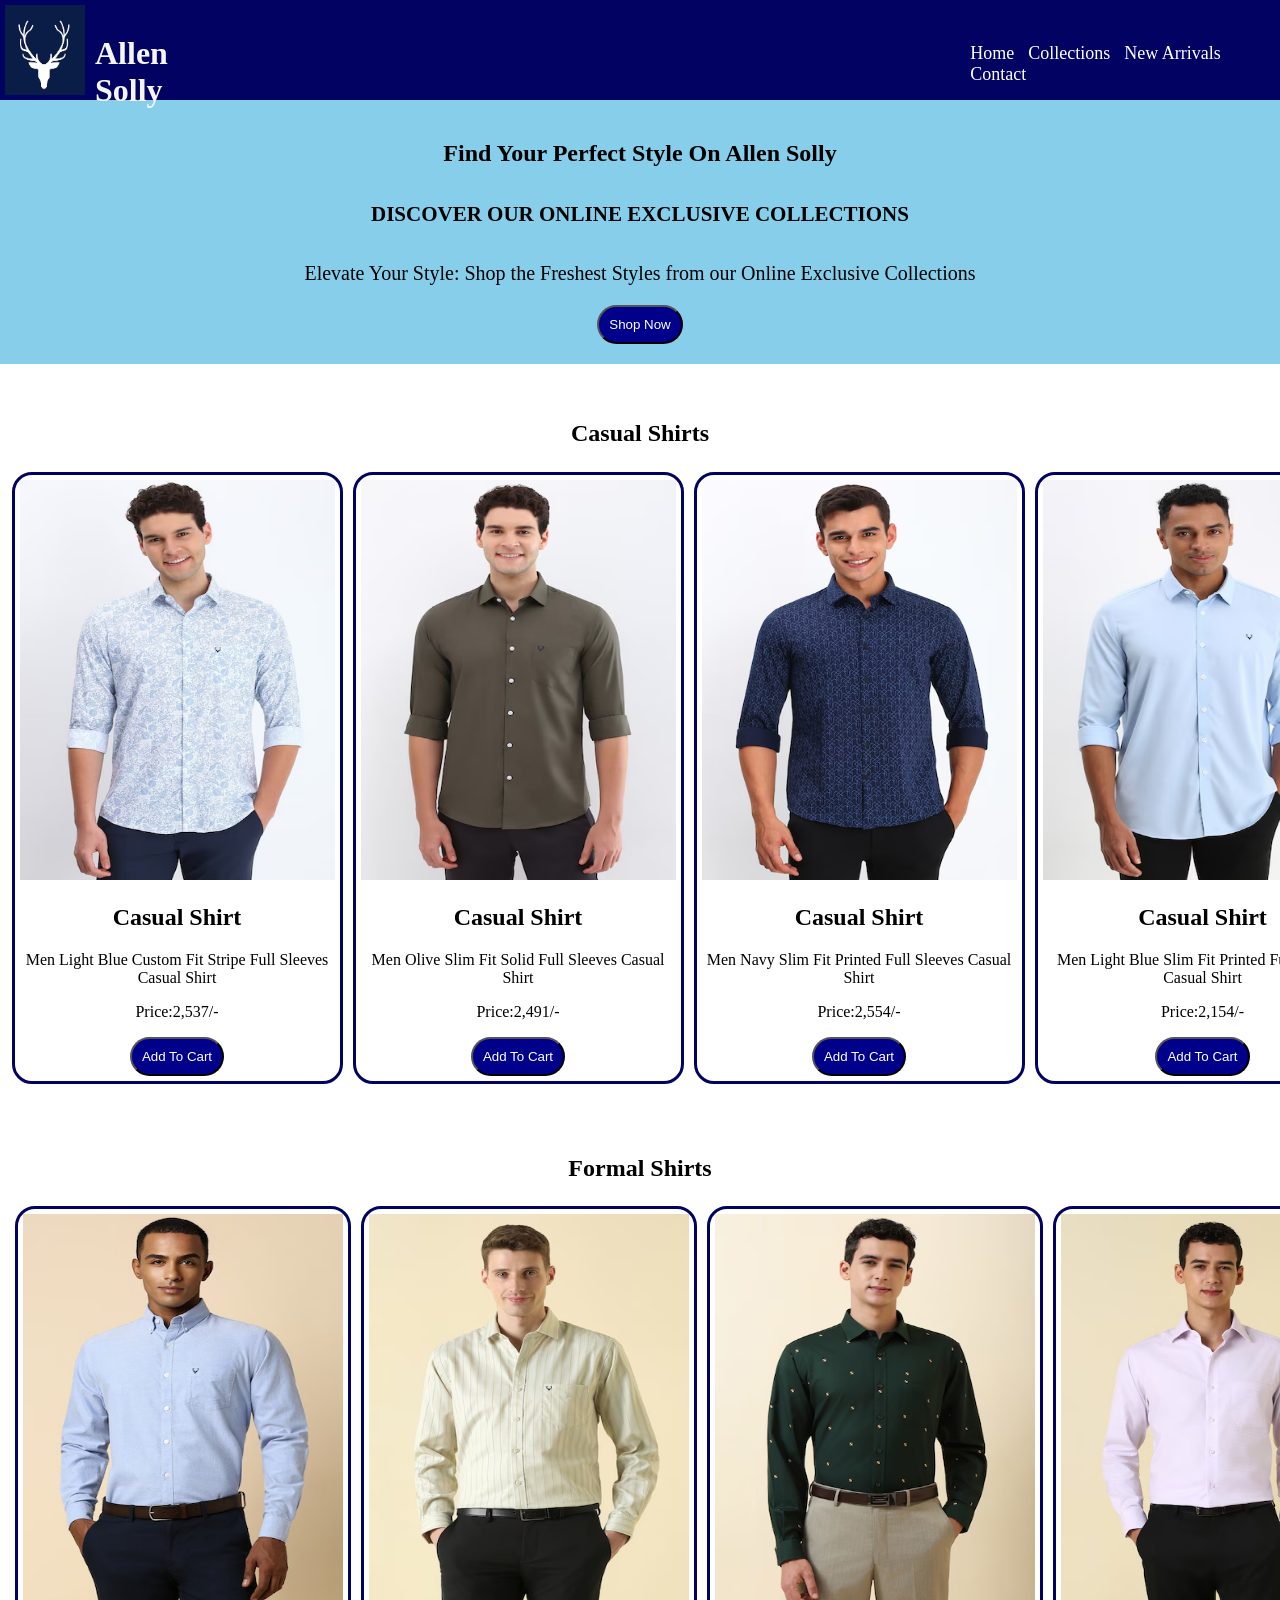
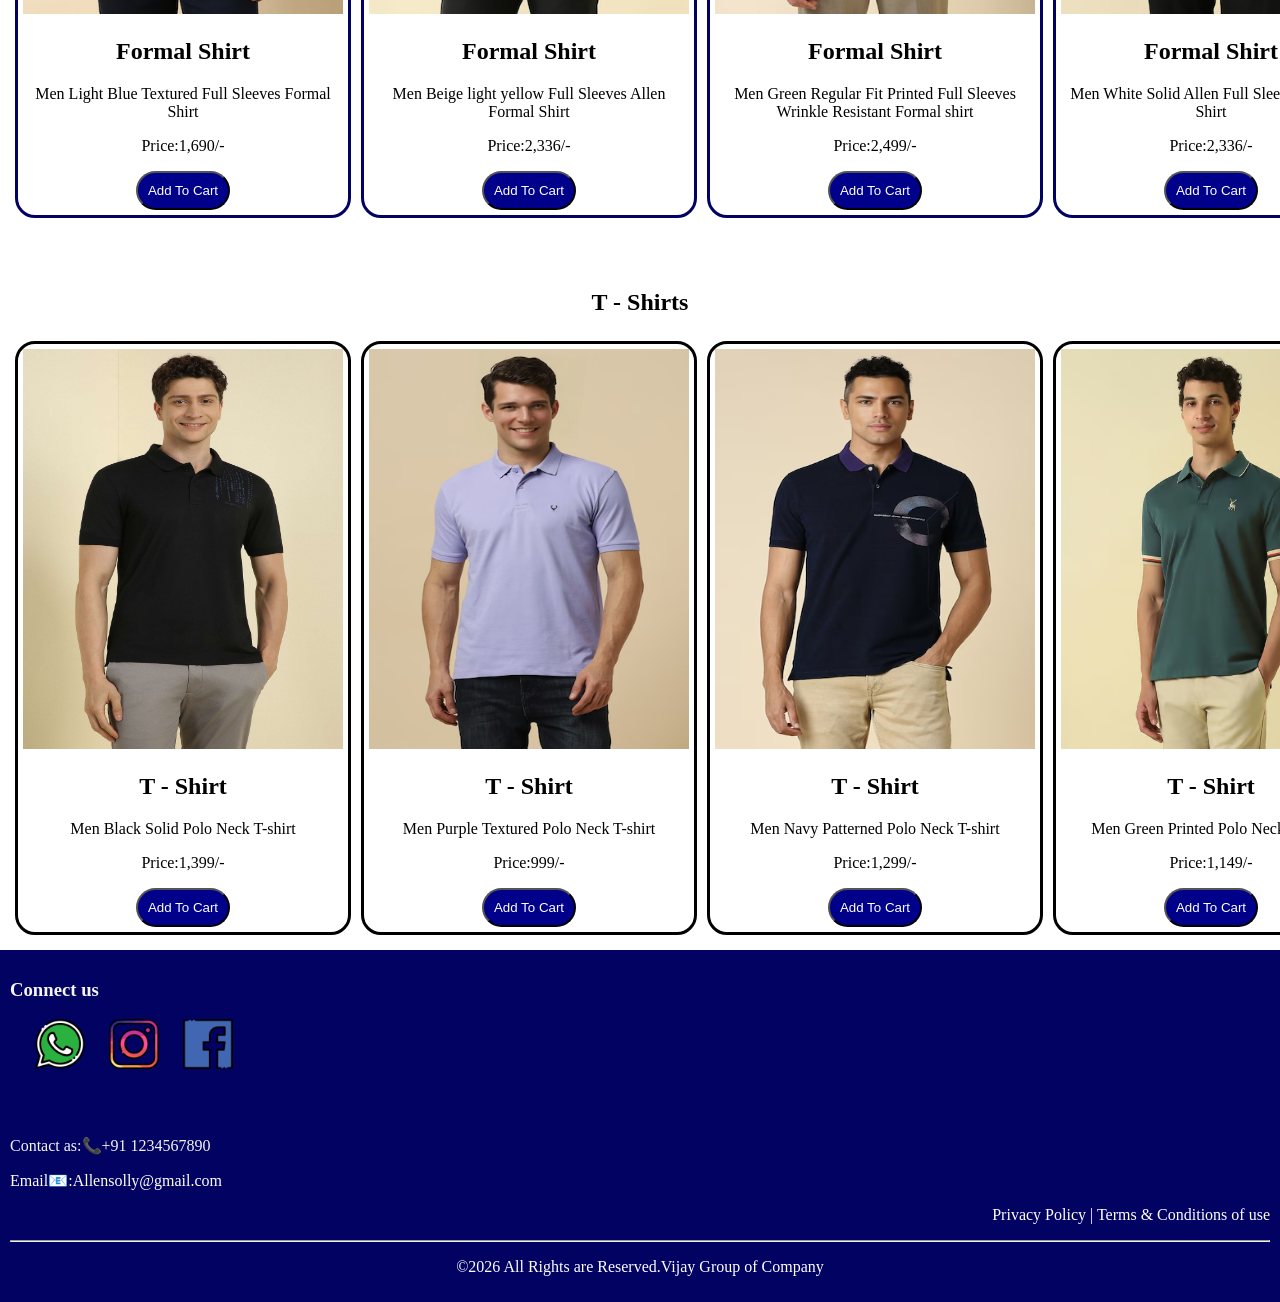
==== index.html @ 27f179df "first commit alle solly vr6" ====
<!DOCTYPE html>
<html lang="en">
<head>
    <meta charset="UTF-8">
    <meta name="viewport" content="width=device-width, initial-scale=1.0">
    <title>Allen Solly</title>
    <link rel="stylesheet" href="style.css">
</head>
<body>
    <div>
    <header>
        <img src="./images (1).png" alt="Allen solly logo" class="logo"><h1 style="color: whitesmoke;">Allen Solly</h1>
        <ul>
            <li>Home</li>
            <li>Collections</li>
            <li>New Arrivals</li>
            <li>Contact</li>
        </ul>
   </header>

   <div class="para1">
     <h2>Find Your Perfect Style On Allen Solly</h2>
     <h5 style="font-size:21px;">DISCOVER OUR ONLINE EXCLUSIVE COLLECTIONS</h5>
     <p style="font-size: 20px;">Elevate Your Style: Shop the Freshest Styles from our Online Exclusive Collections</p>
    <button class="but1">Shop Now</button>
   </div><br><br>

   <h2 style="text-align: center;">Casual Shirts</h2>

<div id="Product1">

    <div class="pro1" style="margin-left:3%;">
        <img src="./fs1 as.avif" alt="AS Shirt1" height="400px" width="315px";>
        <h2>Casual Shirt</h2>
        <p>Men Light Blue Custom Fit Stripe Full Sleeves Casual Shirt</p>
        <p>Price:2,537/-</p>
      <button class="but1"><a href="img ht/img1.html" target="_blank">Add To Cart</a></button>
    </div>

   <div class="pro1">
        <img src="./fs2 as.avif" alt="AS Shirt2" height="400px" width="315px">
        <h2>Casual Shirt</h2>
        <p>Men Olive Slim Fit Solid Full Sleeves Casual Shirt</p>
        <p>Price:2,491/-</p>
       <button class="but1"><a href="img ht/img fs2.html" target="_blank">Add To Cart</a></button>
   </div>

   <div class="pro1">
        <img src="./fs3 as.avif" alt="AS Shirt3" height="400px" width="315px">
        <h2>Casual Shirt</h2>
        <p>Men Navy Slim Fit Printed Full Sleeves Casual Shirt</p>
        <p>Price:2,554/-</p>
    <button class="but1"><a href="img ht/img fs3.html" target="_blank">Add To Cart</a></button>
    </div>

    <div class="pro1">
        <img src="./fs4 as.avif" alt="AS Shirt4" height="400px" width="320px">
        <h2>Casual Shirt</h2>
        <p>Men Light Blue Slim Fit Printed Full Sleeves Casual Shirt</p>
        <p>Price:2,154/-</p>
      <button class="but1"><a href="img ht/img  fs4.html" target="_blank">Add To Cart</a></button>
    </div>
</div><br><br>

<h2 style="text-align: center;">Formal Shirts</h2>

<div id="Product2">
    <div class="pro2">
        <img src="./cs1 as.avif" alt="Formal Shirt1" height="400px" width="320px">
        <h2>Formal Shirt</h2>
        <p>Men Light Blue Textured Full Sleeves Formal Shirt</p>
        <p>Price:1,690/-</p>
    <button class="but2"><a href="img ht/img cs1.html" target="_blank">Add To Cart</a></button>
    </div>

    <div class="pro2">
        <img src="./cs2 as.avif" alt="Formal shirt2" height="400px" width="320px">
        <h2>Formal Shirt</h2>
        <p>Men Beige light yellow Full Sleeves Allen  Formal Shirt</p>
        <p>Price:2,336/-</p>
       <button class="but2"><a href="img ht/img cs2.html" target="_blank">Add To Cart</a></button>
    </div>

    <div class="pro2">
        <img src="./cs3 as.avif" alt="Formal Shirt3" height="400px" width="320px">
        <h2>Formal Shirt</h2>
        <p>Men Green Regular Fit Printed Full Sleeves Wrinkle Resistant Formal shirt</p>
        <p>Price:2,499/-</p>
       <button class="but2"><a href="img ht/img cs3.html" target="_blank">Add To Cart</a></button>
    </div>

   <div class="pro2">
        <img src="../cs4 as.avif" alt="Formal Shirt4" height="400px" width="300px">
        <h2>Formal Shirt</h2>
        <p>Men White Solid Allen Full Sleeves Formal Shirt</p>
        <p>Price:2,336/-</p>
       <button class="but2"><a href="img ht/img cs4.html" target="_blank">Add To Cart</a></button>
    </div>
</div><br><br>

<h2 style="text-align: center;">T - Shirts</h2>

 
<div id="Product3">
     <div class="pro3">
            <img src="./ts 1.jpg" alt="" height="400px" width="320px">
            <h2>T - Shirt</h2>
            <p>Men Black Solid Polo Neck T-shirt</p>
            <p>Price:1,399/-</p>
           <button class="but3"><a href="img ht/img ts1.html" target="_blank">Add To Cart</a></button>
    </div>

    <div class="pro3">
            <img src="./t shirt2.avif" alt="" height="400px" width="320px">
            <h2>T - Shirt</h2>
            <p>Men Purple Textured Polo Neck T-shirt</p>
            <p>Price:999/-</p>
           <button class="but3"><a href="img ht/img ts2.html" target="_blank">Add To Cart</a></button>
    </div>

    <div class="pro3">
            <img src="./t shirt3.avif" alt="" height="400px" width="320px">
            <h2>T - Shirt</h2>
            <p>Men Navy Patterned Polo Neck T-shirt</p>
            <p>Price:1,299/-</p>
           <button class="but3"><a href="img ht/img ts3.html" target="_blank">Add To Cart</a></button>
    </div>

    <div class="pro3">
            <img src="./t shirt4.avif" alt="" height="400px" width="300px">
            <h2>T - Shirt</h2>
            <p>Men Green Printed Polo Neck T-shirt</p>
            <p>Price:1,149/-</p>
           <button class="but3"><a href="img ht/img ts4.html" target="_blank">Add To Cart</a></button>
    </div>
</div>
<footer>
        <h3 style="color: whitesmoke;">Connect us</h3>

    <div class="imgf1">
   <a href="https://web.whatsapp.com/"><img src="./whatsapp_1383269.png" height="50px" width="50px" style="margin-left:25px; cursor:progress;"></a>
   <a href="https://www.instagram.com/"><img src="./instagram_408707.png" height="50px" width="50px" style="margin-left:20px;cursor:progress;"></a>
   <a href="https://www.facebook.com/"><img src="./facebook_1383259.png" height="50px" width="50px" style="margin-left:20px;cursor:progress;"></a>
    </div>
  
  <p style="text-align: left; margin-top: 5%;color: whitesmoke;">Contact as:📞+91 1234567890</p>
  <p style="text-align: left;color: white;">Email📧:Allensolly@gmail.com</p>
  <p style="text-align: right; color:white">Privacy Policy | Terms & Conditions of use</p>
  <hr>
   <p style="text-align: center;color: white;cursor: pointer;">©️2026 All Rights are Reserved.Vijay Group of Company</p>
  
</footer>
    </div>


<!-- <script src="../script.js"></script> -->
   
    
</body>
</html>
---- style.css ----
body{
    padding: 0;
    margin:0;
}
.logo{
    width:80px;
}
header{
    background-color:rgb(2,2,99);
    height:90px;
    padding: 5px;
    display: flex;

}
h1{
    margin-top:30px;
    margin-left: 10px;
}
ul{
    margin-top:3%;
    margin-left:55%;
    list-style-type: none;
    color:white;
}
li{
    display: inline;
    padding-right: 10px;
    font-family: 'Times New Roman', Times, serif;
    font-size:large;
    cursor: pointer;
}
.para1{
    text-align: center;
    background-color: skyblue;
    padding: 20px;
}
a{
    text-decoration: none;
    color:white;
}
a:hover{
    color:rgb(2, 2, 99);
    cursor:progress;
}
#Product1{
    margin: 10px;
    width: 50px;
    display: flex;
    justify-content: space-around;
}
.pro1{
    text-align: center;
    padding:5px;
    margin:5px;
    border: 3px solid;
    border-radius: 20px;
    cursor:zoom-in;
    border-color: rgb(2, 2, 99);
}
.pro1:hover{
    box-shadow: 4px 4px 4px  skyblue;

}
.but1 {
     background-color:darkblue;
     color:white;
     border-radius:20px;
     padding: 10px;
     /* border-color:white; */
     cursor:progress;
}

.but1:hover {
    color:darkblue ;
    background-color: white;
    box-shadow: 5px 5px 5px rgb(2, 2, 99);
}

#Product2{
    width:50px;
    margin:10px;
    display: flex;
    justify-content: space-around;
}

.pro2{
    text-align: center;
    padding: 5px;
    margin: 5px;
    border:3px solid;
    border-color: rgb(2, 2, 99);
    border-radius: 20px;
    cursor:zoom-in;
}
.pro2:hover{
   box-shadow: 4px 4px 4px skyblue;
}
.but2{
    background-color:darkblue;
    color: white;
    border-radius:20px;
    padding: 10px;
    /* border-color:white; */
    cursor:progress;
}
.but2:hover{
    color:darkblue;
    background-color: whitesmoke;
    box-shadow: 5px 5px 5px rgb(2, 2, 99);

}
#Product3{
    width: 50px;
    margin: 10px;
    display: flex;
    justify-content: space-around;
}
.pro3{
    padding: 5px;
    margin:5px;
    text-align: center;
    border: 3px solid;
    border-radius: 20px;
    border-color:rgb (2,2,99);
    cursor:zoom-in;
}
.pro3:hover{
    box-shadow: 4px 4px 4px skyblue;
}
.but3{
    background: darkblue;
    color: white;
    padding: 10px;
    border-radius: 20px;
    /* border-color: whitesmoke; */
    cursor:progress;

}
.but3:hover{
    box-shadow: 5px 5px 5px rgb(2, 2, 99);
    color:darkblue;
    background-color: whitesmoke;
}
footer{
   background-color: rgb(2,2,99);
   padding: 10px;
}
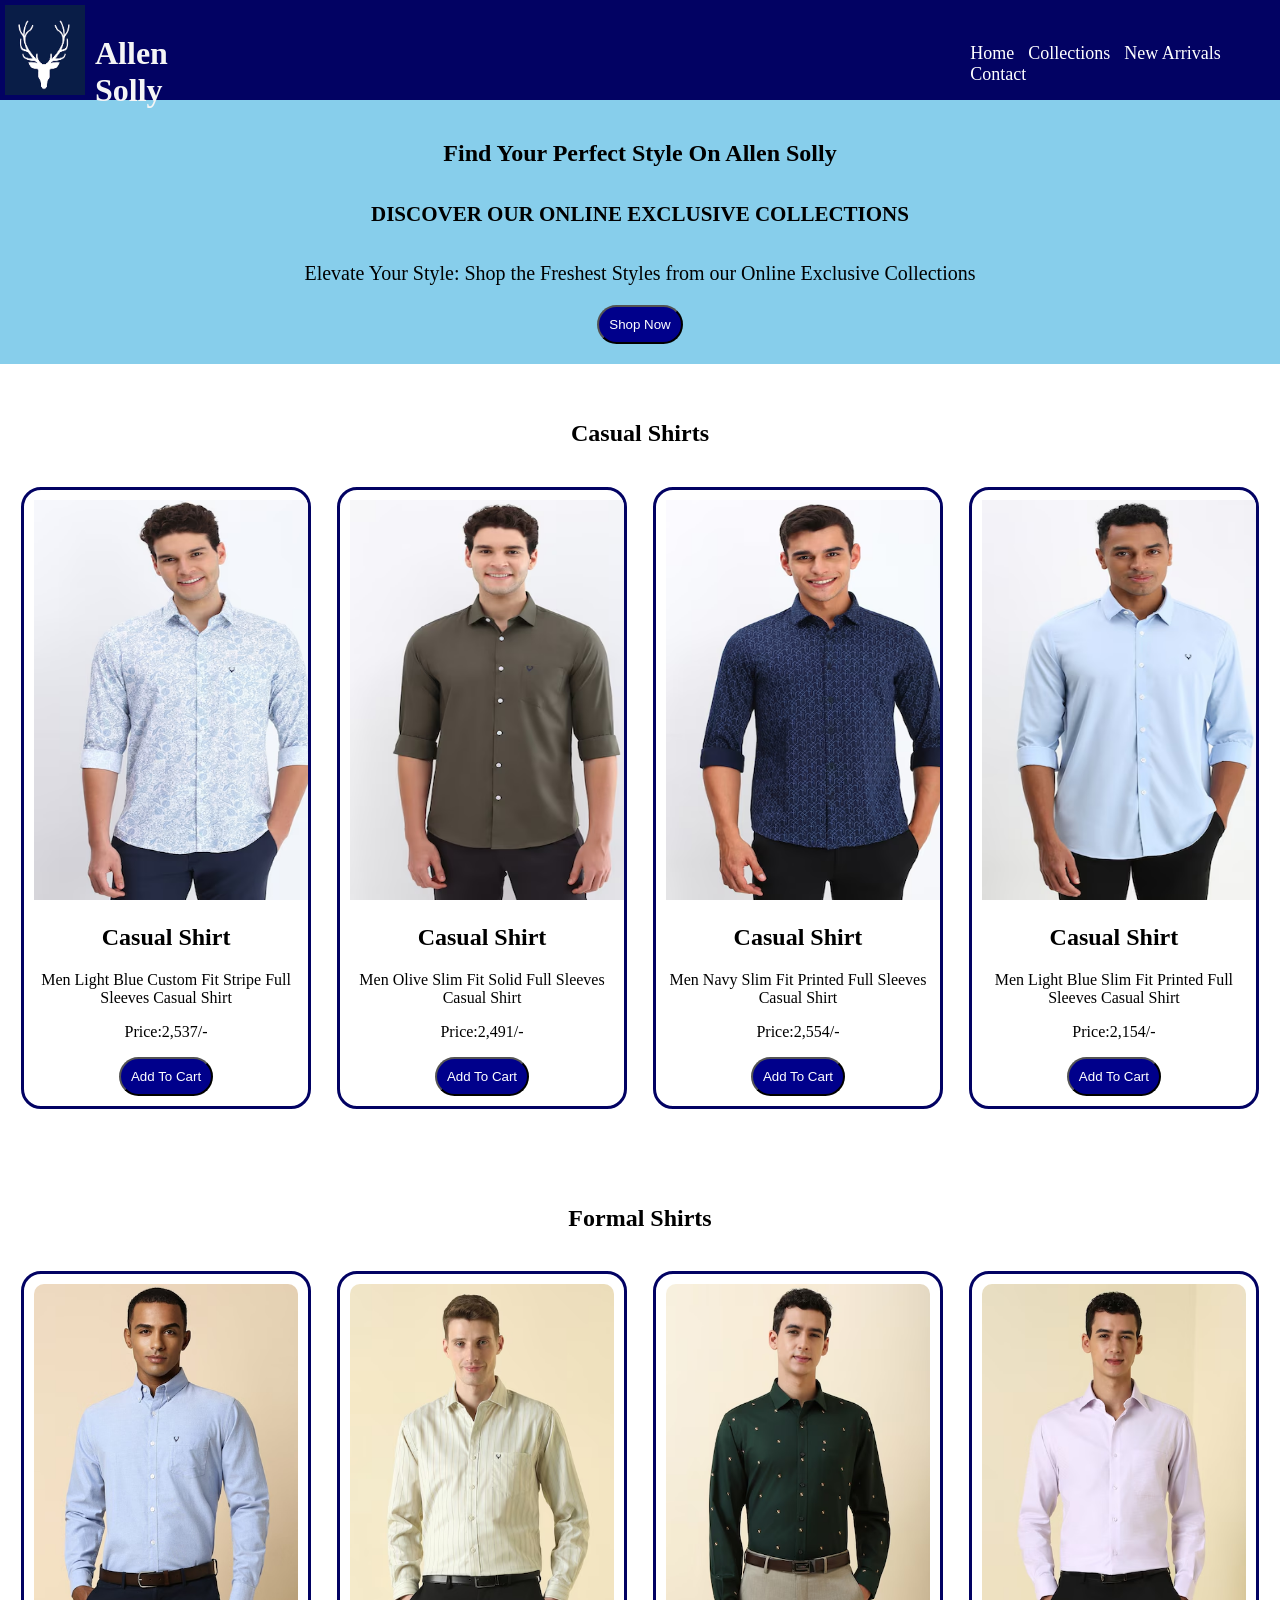
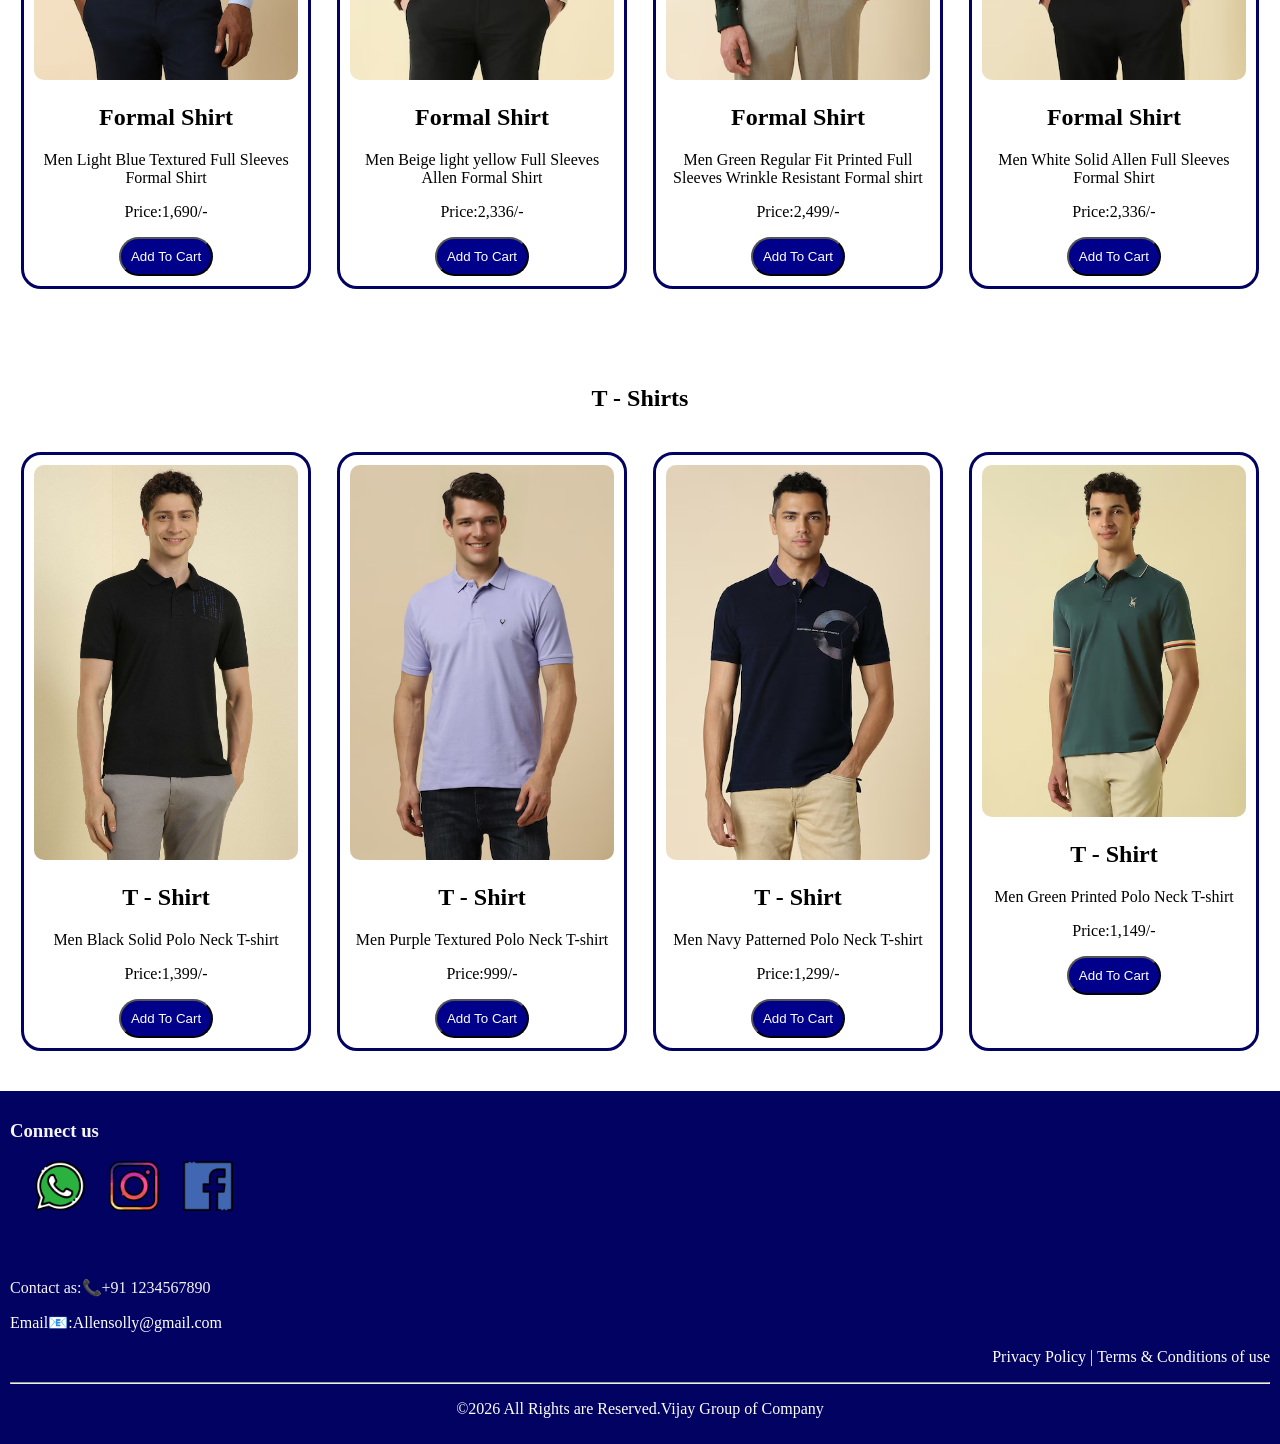
==== commit 1492f0cd: "Image alignment 2 browser" ====
--- a/index.html
+++ b/index.html
@@ -29,7 +29,7 @@
 
 <div id="Product1">
 
-    <div class="pro1" style="margin-left:3%;">
+    <div class="pro1">
         <img src="./fs1 as.avif" alt="AS Shirt1" height="400px" width="315px";>
         <h2>Casual Shirt</h2>
         <p>Men Light Blue Custom Fit Stripe Full Sleeves Casual Shirt</p>
--- a/style.css
+++ b/style.css
@@ -1,6 +1,7 @@
 body{
     padding: 0;
     margin:0;
+    overflow-x:hidden ;
 }
 .logo{
     width:80px;
@@ -42,13 +43,35 @@
     color:rgb(2, 2, 99);
     cursor:progress;
 }
-#Product1{
-    margin: 10px;
-    width: 50px;
+/* div pack image 3 each 4 image */
+#Product1, #Product2, #Product3{
+    /*  */
+    /* margin: 10px auto; */
+    width: 100%;
     display: flex;
-    justify-content: space-around;
+    justify-content: space-evenly;
+    /* justify-content: center; */
+    flex-wrap: wrap;
+    gap:15px;
+    padding:20px 10px;
+    box-sizing:border-box;
+    /*  */
 }
-.pro1{
+/* div img each 4 */
+.pro1, .pro2, .pro3{
+    width:23%;
+    text-align:center;
+    padding:10px;
+    margin-bottom:20px;
+    border:3px solid;
+    border-radius:20px;
+    border-color:rgb(2, 2, 99);
+    cursor:zoom-in;
+    overflow: hidden;
+    box-sizing: border-box;
+}
+
+/* .pro1{
     text-align: center;
     padding:5px;
     margin:5px;
@@ -56,7 +79,8 @@
     border-radius: 20px;
     cursor:zoom-in;
     border-color: rgb(2, 2, 99);
-}
+} */
+
 .pro1:hover{
     box-shadow: 4px 4px 4px  skyblue;
 
@@ -76,13 +100,20 @@
     box-shadow: 5px 5px 5px rgb(2, 2, 99);
 }
 
-#Product2{
+/* Product image */
+.pro img, .pro2 img, .pro3 img{
+    width:100%;
+    height:auto;
+    object-fit: contain;
+    border-radius:10px;
+} 
+/* #Product2{
     width:50px;
     margin:10px;
     display: flex;
     justify-content: space-around;
-}
-
+} */
+/* 
 .pro2{
     text-align: center;
     padding: 5px;
@@ -91,7 +122,7 @@
     border-color: rgb(2, 2, 99);
     border-radius: 20px;
     cursor:zoom-in;
-}
+} */
 .pro2:hover{
    box-shadow: 4px 4px 4px skyblue;
 }
@@ -109,13 +140,13 @@
     box-shadow: 5px 5px 5px rgb(2, 2, 99);
 
 }
-#Product3{
+/* #Product3{
     width: 50px;
     margin: 10px;
     display: flex;
     justify-content: space-around;
-}
-.pro3{
+} */
+/* .pro3{
     padding: 5px;
     margin:5px;
     text-align: center;
@@ -123,7 +154,7 @@
     border-radius: 20px;
     border-color:rgb (2,2,99);
     cursor:zoom-in;
-}
+} */
 .pro3:hover{
     box-shadow: 4px 4px 4px skyblue;
 }
